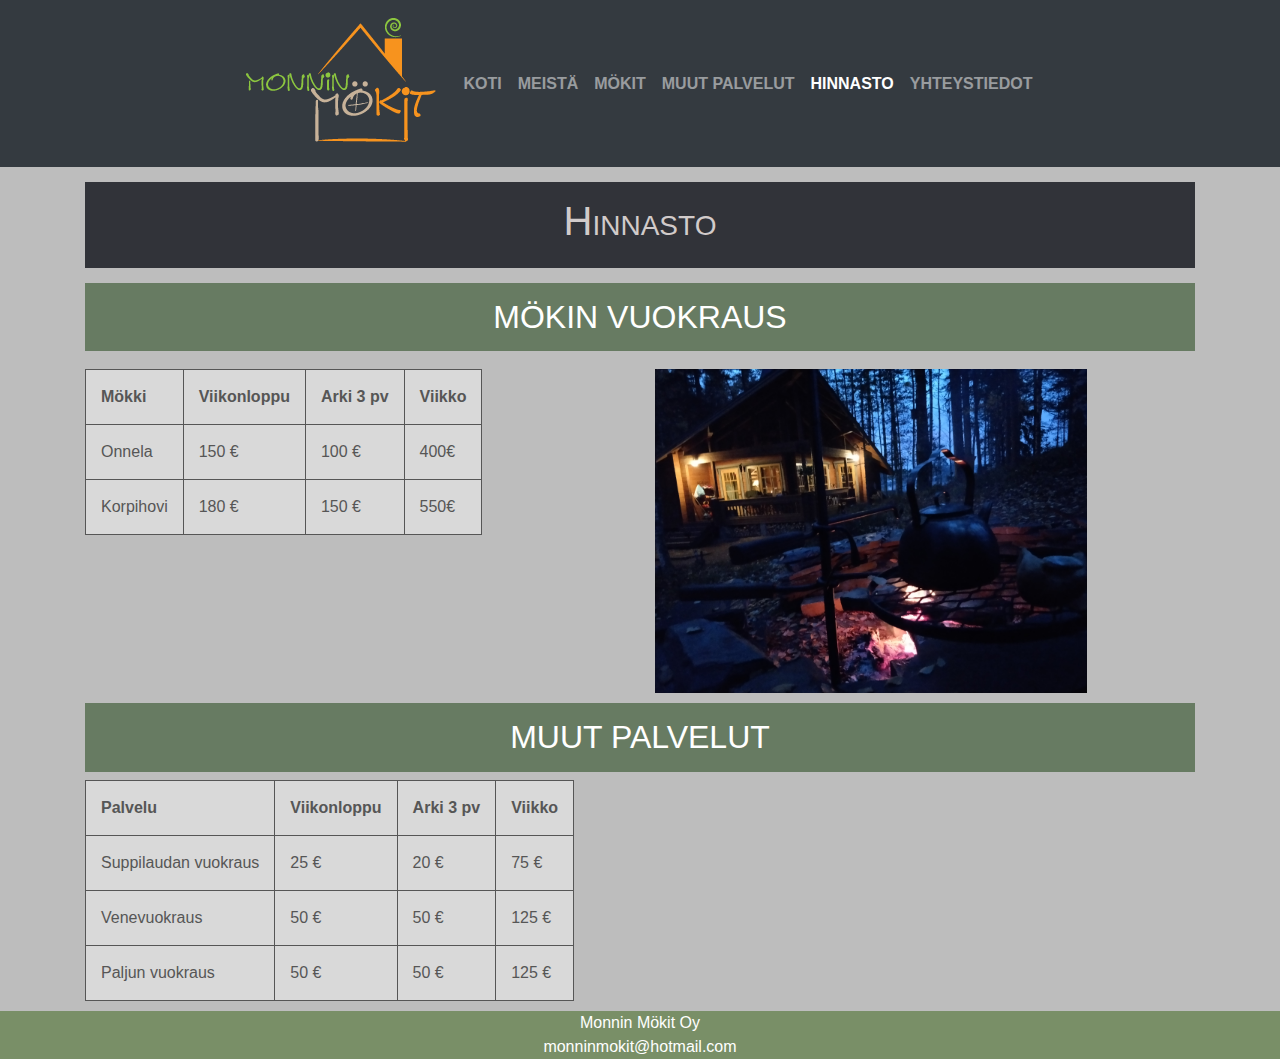
==== hinnasto.html @ e34972e2 "Add files via upload" ====
<!doctype html>
<html lang="fi">
  <head>
      <title>Monnin Mökit</title>

    <!-- Required meta tags -->
        <meta charset="utf-8">
    <meta name="viewport" content="width=device-width, initial-scale=1">

    

    <!-- Bootstrap CSS -->

<link rel="stylesheet" href="https://use.fontawesome.com/releases/v5.7.0/css/all.css" integrity="sha384-lZN37f5QGtY3VHgisS14W3ExzMWZxybE1SJSEsQp9S+oqd12jhcu+A56Ebc1zFSJ" crossorigin="anonymous">


 <link rel="stylesheet" href="https://maxcdn.bootstrapcdn.com/bootstrap/4.5.0/css/bootstrap.min.css">
 <link rel="stylesheet" href="style.css">
  <script src="https://ajax.googleapis.com/ajax/libs/jquery/3.5.1/jquery.min.js"></script>
  <script src="https://cdnjs.cloudflare.com/ajax/libs/popper.js/1.16.0/umd/popper.min.js"></script>
  <script src="https://maxcdn.bootstrapcdn.com/bootstrap/4.5.0/js/bootstrap.min.js"></script>

  </head>
  <body>
        
<nav class="navbar navbar-expand-sm navbar-dark bg-dark justify-content-center">
   <div class="mx-auto d-sm-flex d-block flex-sm-nowrap">
  <a class="navbar-brand" href="index.html"><img class="img-fluid" src="logo.png"></a>
   <button class="navbar-toggler" type="button" data-toggle="collapse" data-target="#navbarSupportedContent">
    <span class="navbar-toggler-icon"></span>
  </button>

  <div class="collapse navbar-collapse" id="navbarSupportedContent">
    <ul class="navbar-nav mr-auto">
      <li class="nav-item">
        <a class="nav-link" href="index.html">KOTI <span class="sr-only">(current)</span></a>
      </li>
       <li class="nav-item">
        <a class="nav-link" href="meistä.html">MEISTÄ</a>
      </li>
       <li class="nav-item">
        <a class="nav-link" href="mokit.html">MÖKIT</a>
      </li>
      <li class="nav-item">
        <a class="nav-link" href="palvelut.html">MUUT PALVELUT</a>
      </li>
      <li class="nav-item active">
        <a class="nav-link" href="hinnasto.html">HINNASTO</a>
      </li>
      <li class="nav-item">
        <a class="nav-link" href="yhteystiedot.html">YHTEYSTIEDOT</a>
      </li>
    </ul>
    </div>
  </div>
</nav>
<div class="container">
<div class="otsikko"><h1>Hinnasto</h1></div>
<h2> Mökin vuokraus</h2>
<div class="row">
<div class="col-md-6">

<table>
<tr> 
<th>Mökki</th>
<th>Viikonloppu</th>
<th>Arki 3 pv</th>
<th>Viikko</th>
</tr><tr>
<td>Onnela</td>
<td>150 €</td>
<td>100 €</td>
<td>400€</td>
</tr>
<tr>
<td>Korpihovi</td>
<td>180 €</td>
<td>150 €</td>
<td>550€</td>
</tr>

</table> </div>
<div class="col-md-6"><img class="img-fluid" src="palvelut.jpg" width="80%"></div></div>
<h2> Muut palvelut</h2>
<table>
<tr> 
<th>Palvelu</th>
<th>Viikonloppu</th>
<th>Arki 3 pv</th>
<th>Viikko</th>
</tr><tr>
<td>Suppilaudan vuokraus</td>
<td>25 €</td>
<td>20 €</td>
<td>75 €</td>
</tr>
<tr>
<td>Venevuokraus</td>
<td>50 €</td>
<td>50 €</td>
<td>125 €</td>
</tr>
<tr>
<td>Paljun vuokraus</td>
<td>50 €</td>
<td>50 €</td>
<td>125 €</td>
</tr>
</table></div>
</div>
</body>

<footer> 
  Monnin Mökit Oy<br>
  monninmokit@hotmail.com
  </footer>
 
 <script src="https://ajax.googleapis.com/ajax/libs/jquery/3.5.1/jquery.min.js"></script>
  <script src="https://cdnjs.cloudflare.com/ajax/libs/popper.js/1.16.0/umd/popper.min.js"></script>
  <script src="https://maxcdn.bootstrapcdn.com/bootstrap/4.5.0/js/bootstrap.min.js"></script>
</html>
---- style.css ----
@charset "utf-8";
/* CSS Document */
body {
	
	background: #BDBDBD;
	

	
}

.carousel {
	margin-top: 10px;
}
.carousel-item > img {
	max-width: 100%;
	margin: auto;
	display:block;

	
}


.carousel-control-next-icon,
.carousel-control-prev-icon > a:link, a:focus, a:visited, a:active{
	filter: invert(100%);
	color: white;
	
}
.mokki a:link, a:visited, a:focus{
	
	color: #C9905D;
	

}
.loota {
	background: #B4B4B4;
	margin-top: 10px;
	padding: 10px;
	border-bottom: solid #76777A;
	border-left: solid #76777A;
}



a:link, a:visited, a:focus {
	font-weight:bold;
	color: #C9905D;
	
}
a:hover {
	font-weight:bold;
	color: #B49982;
	
}
.box img {
	width: 80%;
	margin-left: 10%;

	
}

.col-md-6, .col-md-12 img {
	margin-top: 10px;
	display:block;
	
}
.news {
	background: #798F67;
	margin-top: 10px;
	text-align: center;
	color: white;
	padding: 15px;
	border-bottom: solid 2px #6A6A6A;
}
.box {
	margin-top: 10px;
	color: #FFFFFF;
	background: #3C4B5B;
	background-image: url("puutausta.jpg");
	text-align: center;
	padding: 15px;
	height: 180px;

	
	
}
table, tr {
	background: #D9D9D9;
	color: #565656;
	border-color: #565656;
	border: solid 1px;

}
td, th {
	margin-right: 10px;
	
	border-color: #565656;
	border: solid 1px;
	padding: 15px;}
.col-sm-4 {
	margin:auto;
	display:block;
}

.otsikko {
	padding: 15px;
	margin-top: 15px;
	margin-bottom: 15px;
	background: #313339;
	color: #D1CBCA;
	font-variant: small-caps;
	vertical-align: middle;
	text-align:center;
}
.map-responsive{
    overflow:hidden;
    padding-bottom:50%;
    position:relative;
    height:0;
}
.map-responsive iframe{
    left:0;
    top:0;
    height:100%;
    width:100%;
    position:absolute;
	
}

h1 {
	vertical-align: middle;	
	height: auto;
}
h2 {
	background: #677B62;
	text-align: center;
	color: #ffffff;
	padding: 15px;
	margin-top: 10px;
	text-transform: uppercase;

	

}

h3 {
	text-transform: uppercase;
	text-shadow: 1px 1px 1px #000000;

}


header {
	background: #9AAB94;
	margin-top: 10px;
	text-align: center;
	color: #BC7042;
	
}


footer {
	background: #798F67;
	margin-top: 10px;
	text-align: center;
	color: white;
	
}

.nav-item a {
	color: #000000;
	
}

.nav-link.active {
	color: #000000;
	background: white;
	
}
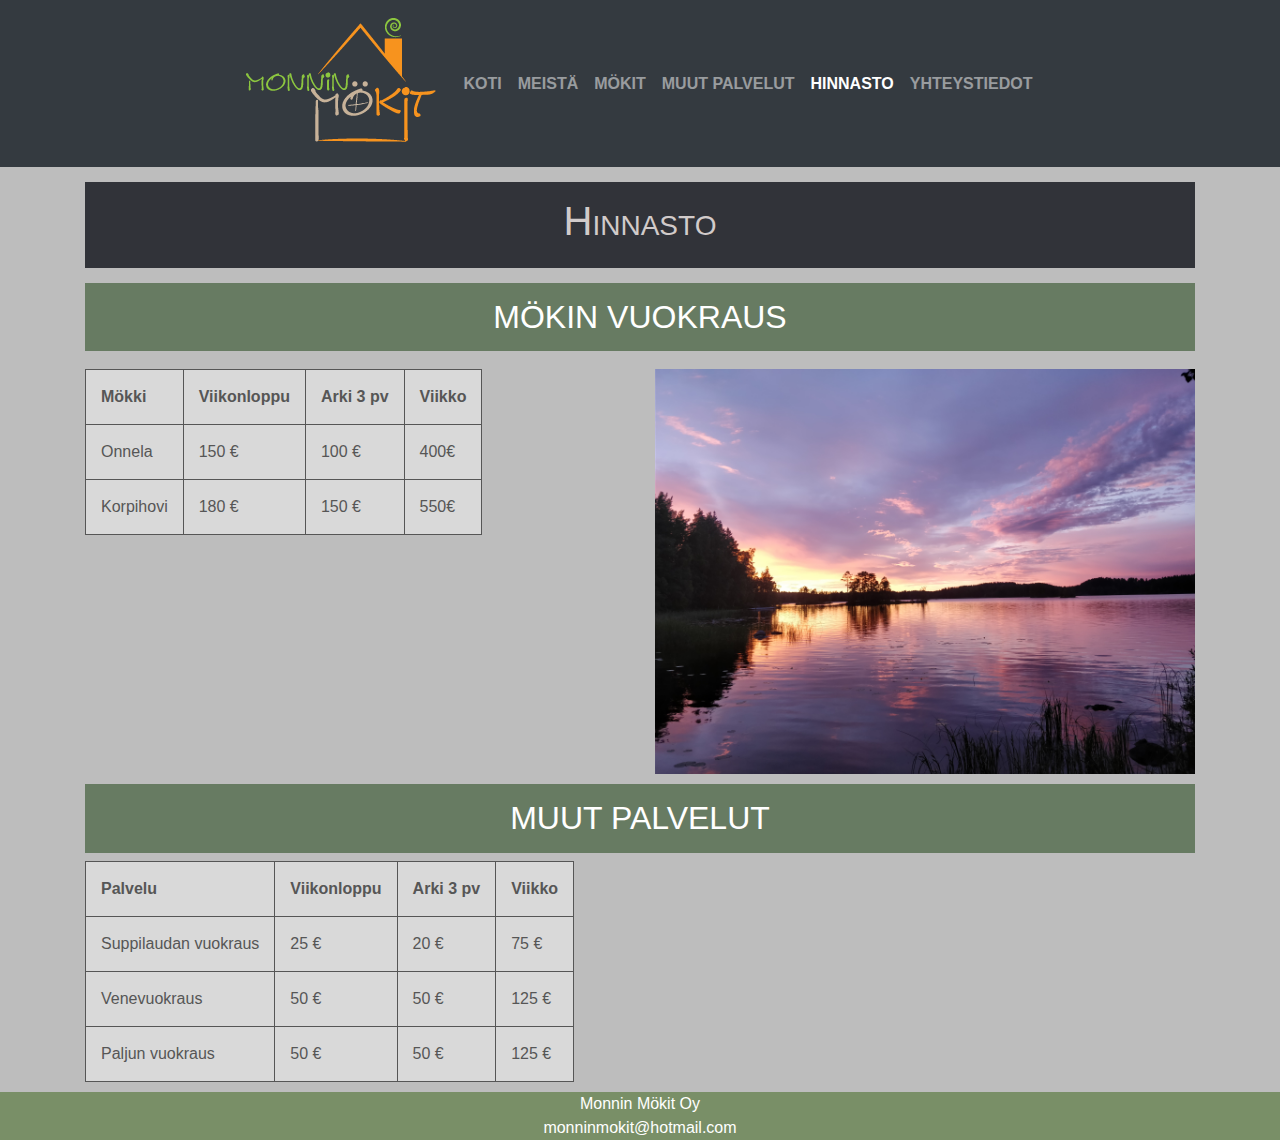
==== commit 6fc28876: "Add files via upload" ====
--- a/hinnasto.html
+++ b/hinnasto.html
@@ -25,7 +25,7 @@
         
 <nav class="navbar navbar-expand-sm navbar-dark bg-dark justify-content-center">
    <div class="mx-auto d-sm-flex d-block flex-sm-nowrap">
-  <a class="navbar-brand" href="index.html"><img class="img-fluid" src="logo.png"></a>
+  <a class="navbar-brand" href="index.html"><img class="img-fluid" src="logo.png" alt="logo"></a>
    <button class="navbar-toggler" type="button" data-toggle="collapse" data-target="#navbarSupportedContent">
     <span class="navbar-toggler-icon"></span>
   </button>
@@ -80,7 +80,7 @@
 </tr>
 
 </table> </div>
-<div class="col-md-6"><img class="img-fluid" src="palvelut.jpg" width="80%"></div></div>
+<div class="col-md-6"><img class="img-fluid" src="nautiskelua.jpg" alt="Palvelut"></div></div>
 <h2> Muut palvelut</h2>
 <table>
 <tr> 
@@ -107,15 +107,13 @@
 <td>125 €</td>
 </tr>
 </table></div>
-</div>
-</body>
-
 <footer> 
   Monnin Mökit Oy<br>
   monninmokit@hotmail.com
   </footer>
+</body>
+
+
  
- <script src="https://ajax.googleapis.com/ajax/libs/jquery/3.5.1/jquery.min.js"></script>
-  <script src="https://cdnjs.cloudflare.com/ajax/libs/popper.js/1.16.0/umd/popper.min.js"></script>
-  <script src="https://maxcdn.bootstrapcdn.com/bootstrap/4.5.0/js/bootstrap.min.js"></script>
+  
 </html>
--- a/style.css
+++ b/style.css
@@ -142,6 +142,12 @@
 	
 
 }
+form {
+	background: #CDCDCD;
+	text-align: center;
+
+
+}
 
 h3 {
 	text-transform: uppercase;
